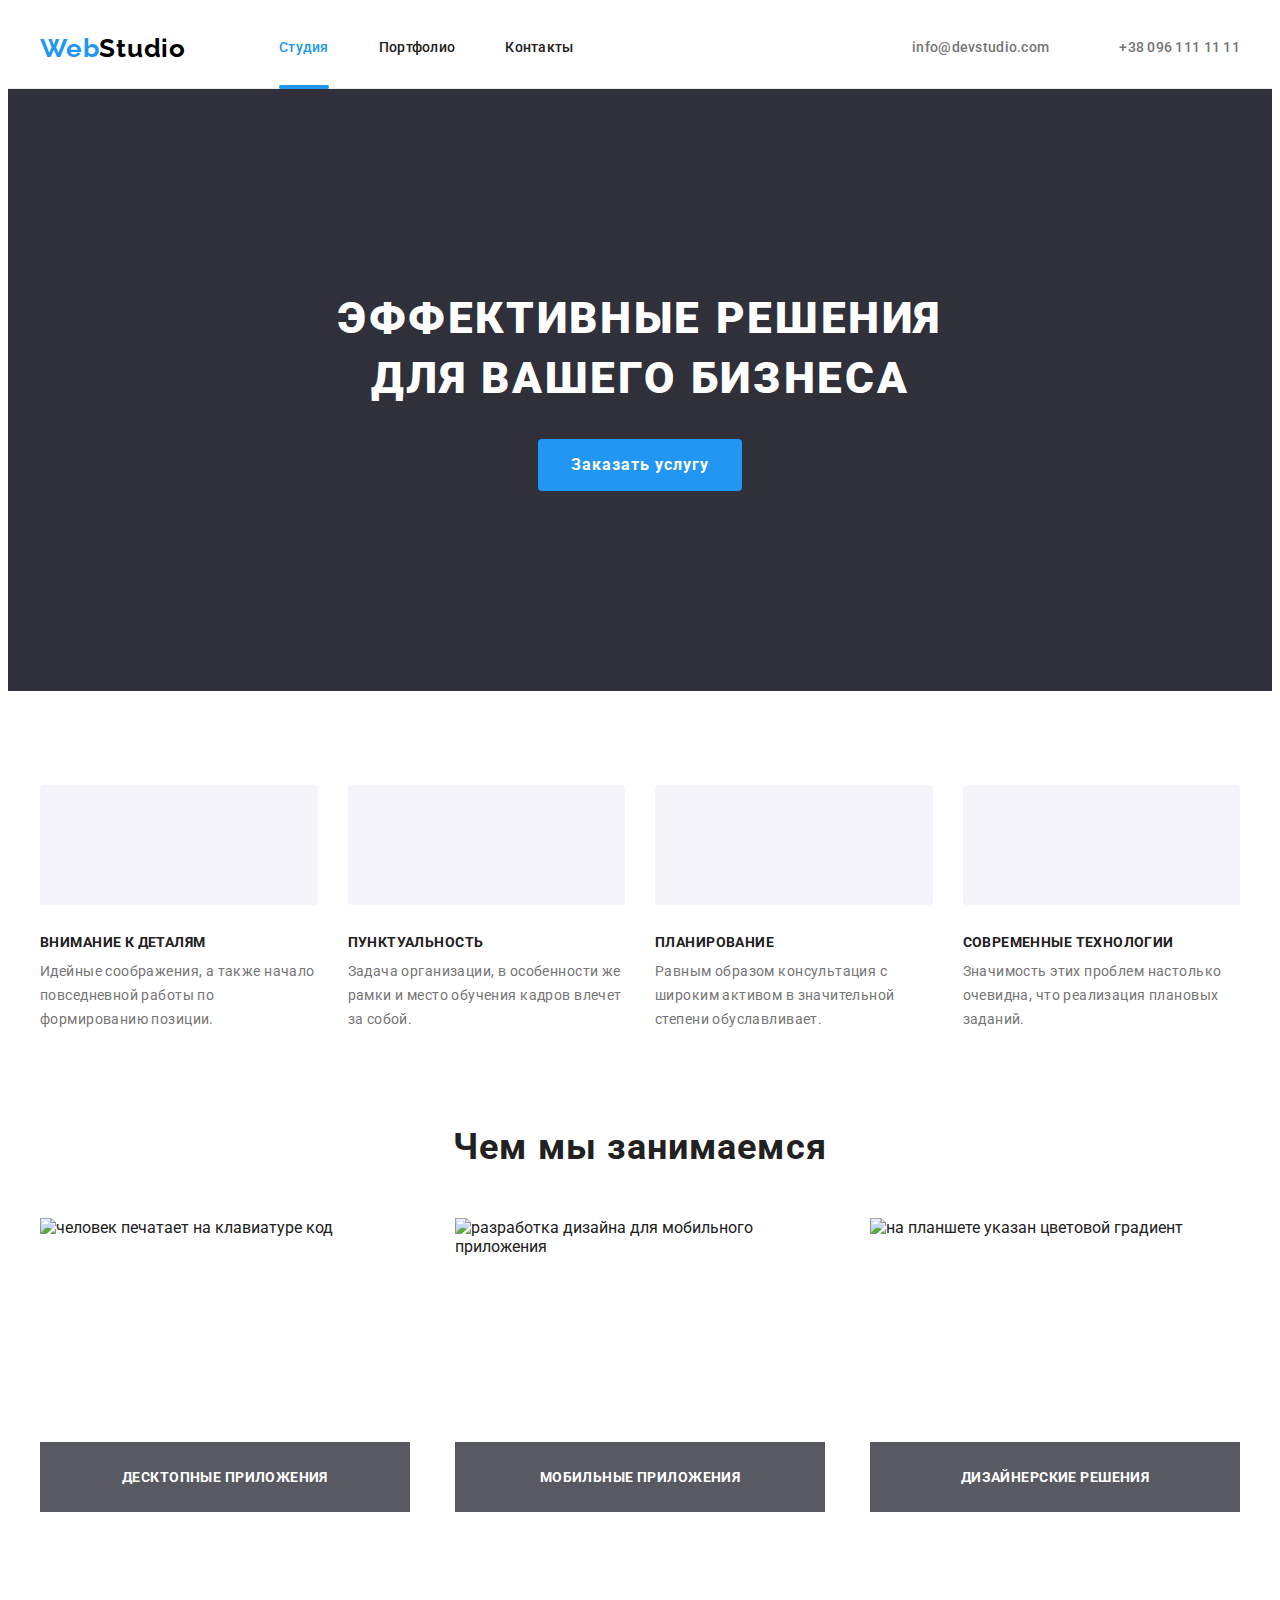
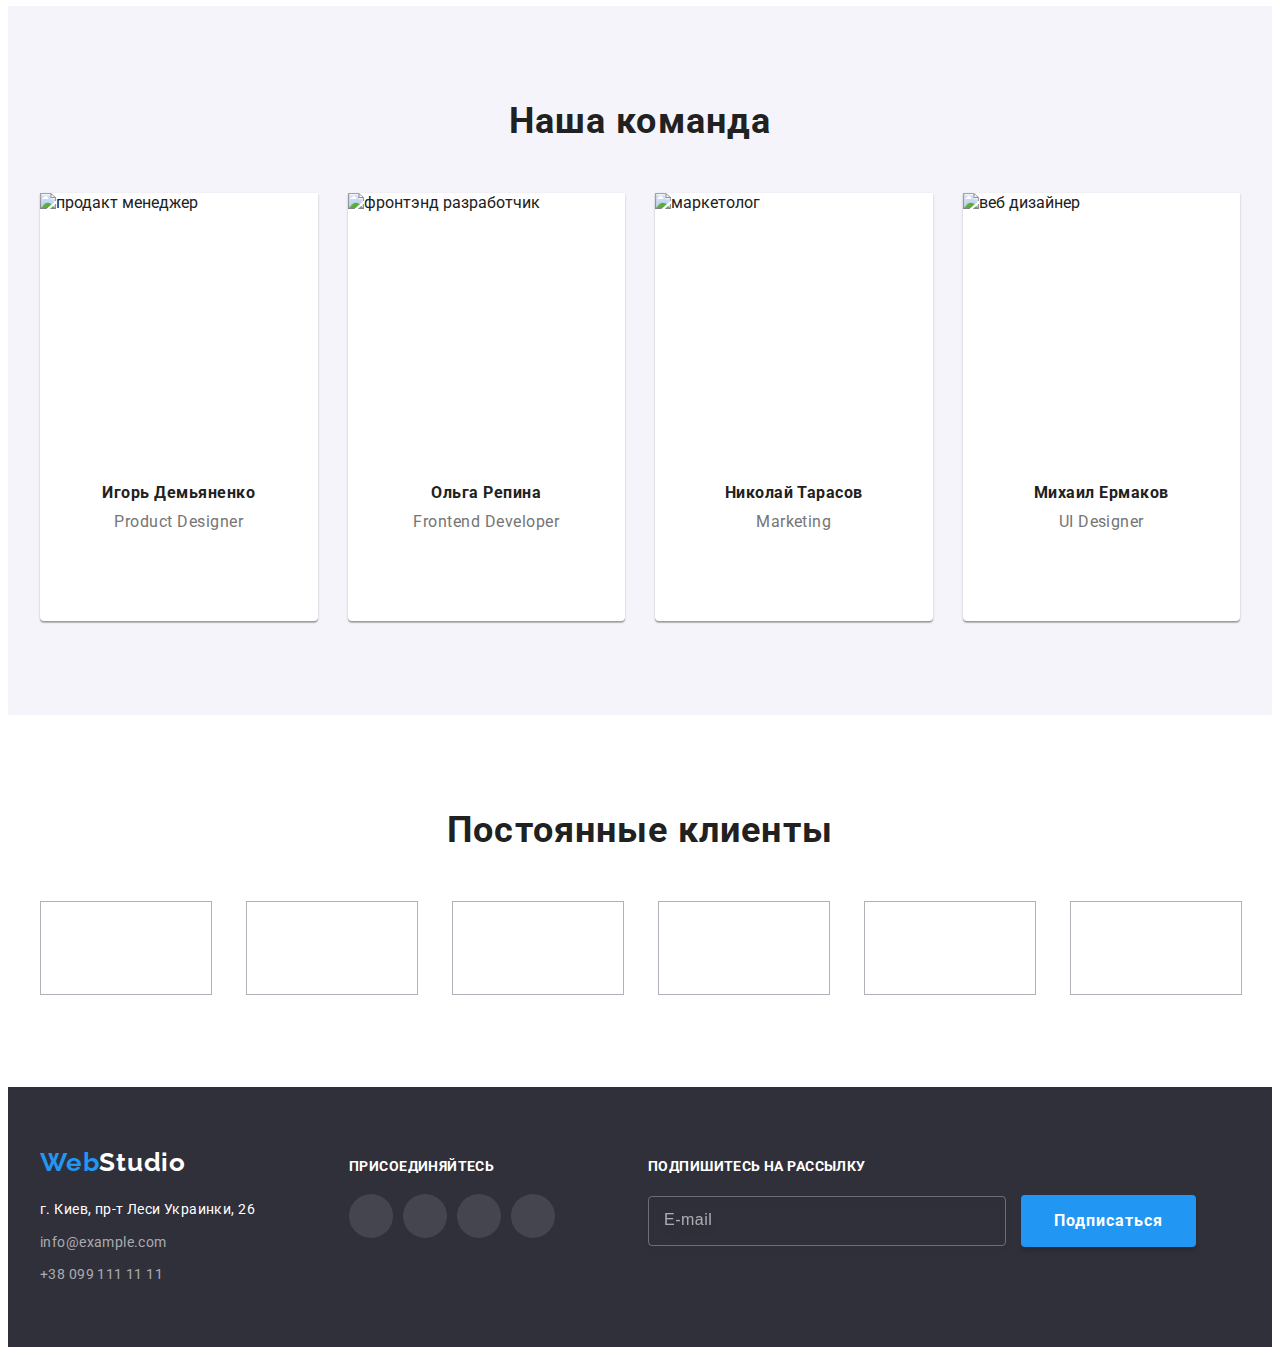
==== index.html @ 1ddbb9e0 "add form" ====
<!DOCTYPE html>
<html lang="ru">
<head>
    <meta charset="UTF-8">
    <meta http-equiv="X-UA-Compatible" content="IE=edge">
    <meta name="viewport" content="width=device-width, initial-scale=1.0">
    <title>Студия</title>
    <link rel="preconnect" href="https://fonts.googleapis.com">
    <link rel="preconnect" href="https://fonts.gstatic.com" crossorigin>
    <link href="https://fonts.googleapis.com/css2?family=Raleway:wght@700&family=Roboto:wght@400;500;700;900&display=swap"
      rel="stylesheet">
    <link rel="stylesheet" href="https://cdnjs.cloudflare.com/ajax/libs/modern-normalize/1.1.0/modern-normalize.min.css"
      integrity="sha512-wpPYUAdjBVSE4KJnH1VR1HeZfpl1ub8YT/NKx4PuQ5NmX2tKuGu6U/JRp5y+Y8XG2tV+wKQpNHVUX03MfMFn9Q=="
      crossorigin="anonymous" referrerpolicy="no-referrer" />
    <link rel="stylesheet" href="./css/styles.css">
</head>
<body>
  <!-- Шапка -->
    <header class="header">
      <div class="container nav">
      <a href="./" class="logo link"><span class="logo-text">Web</span><span class="logo-second-text">Studio</span></a>
       <nav class="header-nav">
           <ul class="nav-list list">
                <li class="nav-item">
                  <a class="nav-item-link link current" href="./index.html">Студия</a>
                </li>
                <li class="nav-item">
                  <a class="nav-item-link link" href="./portfolio.html">Портфолио</a>
                </li>
                <li class="nav-item">
                  <a class="nav-item-link link" href="">Контакты</a>
                </li>
           </ul >
       </nav>
      <ul class="header-list list">
        <li class="header-item">
          <a class="header-item-link link"  href="mailto:info@devstudio.com">
            <svg class="contact-icon" width="16" height="12">
            <use href="./images/icons.svg#icon-envelope"></use>
          </svg>info@devstudio.com</a>
        </li>
        <li class="header-item">
          <a class="header-item-link link" href="tel:+380961111111">
            <svg class="contact-icon" width="10" height="16">
            <use href="./images/icons.svg#icon-smartphone"></use>
          </svg>+38 096 111 11 11</a>
        </li>
      </ul>
      </div>
   </header> 

     <!-- Основной текст -->

   <main>

     <section class="hero-theme">
       <div class="container">
       <h1 class="hero-title">Эффективные решения для вашего бизнеса</h1>
      <button class="btn" type="button" data-modal-open>Заказать услугу</button>
      </div>
     </section>
     
      <section class="section-reason">
        <div class="container">
       <ul class="reason-list list">
         <li class="reason-item">
           <div class="reason-list-logo">
           <svg class="reason-logo">
            <use href="./images/icons.svg#icon-antenna"></use>
           </svg>
          </div>
           <h3 class="reason-title">Внимание к деталям</h3>
           <p class="reason-description">Идейные соображения, а также начало повседневной работы по формированию позиции.</p>
         </li>
        <li class="reason-item">
          <div class="reason-list-logo">
            <svg class="reason-logo">
              <use href="./images/icons.svg#icon-clock"></use>
            </svg>
          </div>
          <h3 class="reason-title">Пунктуальность</h3>
          <p class="reason-description">Задача организации, в особенности же рамки и место обучения кадров влечет за собой.</p>
        </li>
        <li class="reason-item">
          <div class="reason-list-logo">
            <svg class="reason-logo">
              <use href="./images/icons.svg#icon-diagram"></use>
            </svg>
          </div>
          <h3 class="reason-title">Планирование</h3>
          <p class="reason-description">Равным образом консультация с широким активом в значительной степени обуславливает.</p>
        </li>
        <li class="reason-item">
          <div class="reason-list-logo">
            <svg class="reason-logo">
              <use href="./images/icons.svg#icon-astronaut"></use>
            </svg>
          </div>
          <h3 class="reason-title">Современные технологии</h3>
          <p class="reason-description">Значимость этих проблем настолько очевидна, что реализация плановых заданий.</p>
        </li>
       </ul>
      </div>
     </section>

     <section class="section-work">
      <div class="container">
       <h2 class="work-title">Чем мы занимаемся</h2>
       <ul class="work-list list">
         <li class="work-item"><img class="no-gap" src="./images/box/box1.jpg" alt="человек печатает на клавиатуре код" width="370" height="294">
          <div class="wort-item-card">
          <h3 class="wort-item-text">Десктопные приложения</h3>
          </div>
        </li>
         <li class="work-item"><img class="no-gap" src="./images/box/box2.jpg" alt="разработка дизайна для мобильного приложения" width="370" height="294">
          <div class="wort-item-card">
          <h3 class="wort-item-text">Мобильные приложения</h3>
        </div>
      </li>
         <li class="work-item"><img class="no-gap" src="./images/box/box3.jpg" alt="на планшете указан цветовой градиент" width="370" height="294">
        <div class="wort-item-card">
          <h3 class="wort-item-text">Дизайнерские решения</h3>
        </div>
        </li>
       </ul>
      </div>
     </section>

     <!-- комрады -->

     <section class="section-team">
       <div class="container">
       <h2 class="team-title">Наша команда</h2>
       <ul class="team-list list">
         <li class="team-item"> <img class="no-gap" src="./images/comrad/pers1.jpg" alt="продакт менеджер" width="270" height="260">
          <div class="member">
          <h3 class="team-member">Игорь Демьяненко</h3>
          <p class="team-member-expert" lang="en">Product Designer</p>
          <ul class="member-social social-list list">
            <li class="social-item">
              <a href="" class="social-link link">
                <svg class="social-icon" width="20" height="20" >
                  <use href="./images/icons.svg#icon-instagram"></use>
                 </svg>
              </a>
            </li>
            <li class="social-item">
              <a href="" class="social-link link">
                <svg class="social-icon" width="20" height="20">
                  <use href="./images/icons.svg#icon-twitter"></use>
                </svg>
              </a>
            </li>
            <li class="social-item">
              <a href="" class="social-link link">
                <svg class="social-icon" width="20" height="20">
                  <use href="./images/icons.svg#icon-facebook"></use>
                </svg>
              </a>
            </li>
            <li class="social-item">
              <a href="" class="social-link link">
                <svg class="social-icon" width="20" height="20">
                  <use href="./images/icons.svg#icon-linkedin"></use>
                </svg>
              </a>
            </li>
          </ul>
          </div>
         </li>
        <li class="team-item"> <img class="no-gap" src="./images/comrad/pers2.jpg" alt="фронтэнд разработчик" width="270" height="260">
          <div class="member">
          <h3 class="team-member">Ольга Репина</h3>
          <p class="team-member-expert" lang="en">Frontend Developer</p>
          <ul class="member-social social-list list">
            <li class="social-item">
              <a href="" class="social-link link">
                <svg class="social-icon" width="20" height="20">
                  <use href="./images/icons.svg#icon-instagram"></use>
                </svg>
              </a>
            </li>
            <li class="social-item">
              <a href="" class="social-link link">
                <svg class="social-icon" width="20" height="20">
                  <use href="./images/icons.svg#icon-twitter"></use>
                </svg>
              </a>
            </li>
            <li class="social-item">
              <a href="" class="social-link link">
                <svg class="social-icon" width="20" height="20">
                  <use href="./images/icons.svg#icon-facebook"></use>
                </svg>
              </a>
            </li>
            <li class="social-item">
              <a href="" class="social-link link">
                <svg class="social-icon" width="20" height="20">
                  <use href="./images/icons.svg#icon-linkedin"></use>
                </svg>
              </a>
            </li>
          </ul>
            </div>
        </li>
        <li class="team-item"> <img class="no-gap" src="./images/comrad/pers3.jpg" alt="маркетолог" width="270" height="260">
          <div class="member">
          <h3 class="team-member">Николай Тарасов</h3>
          <p class="team-member-expert" lang="en">Marketing</p>
          <ul class="member-social social-list list">
            <li class="social-item">
              <a href="" class="social-link link">
                <svg class="social-icon" width="20" height="20">
                  <use href="./images/icons.svg#icon-instagram"></use>
                </svg>
              </a>
            </li>
            <li class="social-item">
              <a href="" class="social-link link">
                <svg class="social-icon" width="20" height="20">
                  <use href="./images/icons.svg#icon-twitter"></use>
                </svg>
              </a>
            </li>
            <li class="social-item">
              <a href="" class="social-link link">
                <svg class="social-icon" width="20" height="20">
                  <use href="./images/icons.svg#icon-facebook"></use>
                </svg>
              </a>
            </li>
            <li class="social-item">
              <a href="" class="social-link link">
                <svg class="social-icon" width="20" height="20">
                  <use href="./images/icons.svg#icon-linkedin"></use>
                </svg>
              </a>
            </li>
          </ul>
            </div>
        </li>
        <li class="team-item"> <img class="no-gap" src="./images/comrad/pers4.jpg" alt="веб дизайнер" width="270" height="260">
          <div class="member">
          <h3 class="team-member">Михаил Ермаков</h3>
          <p class="team-member-expert" lang="en">UI Designer</p>
          <ul class="member-social social-list list">
            <li class="social-item">
              <a href="" class="social-link link">
                <svg class="social-icon" width="20" height="20">
                  <use href="./images/icons.svg#icon-instagram"></use>
                </svg>
              </a>
            </li>
            <li class="social-item">
              <a href="" class="social-link link">
                <svg class="social-icon" width="20" height="20">
                  <use href="./images/icons.svg#icon-twitter"></use>
                </svg>
              </a>
            </li>
            <li class="social-item">
              <a href="" class="social-link link">
                <svg class="social-icon" width="20" height="20">
                  <use href="./images/icons.svg#icon-facebook"></use>
                </svg>
              </a>
            </li>
            <li class="social-item">
              <a href="" class="social-link link">
                <svg class="social-icon" width="20" height="20">
                  <use href="./images/icons.svg#icon-linkedin"></use>
                </svg>
              </a>
            </li>
          </ul>
            </div>
        </li>
      </ul>
      </div>
     </section>

     <section class="section-clients">
       <div class="container">
         <h2 class="team-title">Постоянные клиенты</h2>
         <ul class="clients-list list">
           <li class="clients-item">
             <a href="" class="clients-link link">
              <svg class="clients-icon" width="106" height="60">
                <use href="./images/icons.svg#icon-logo"></use>
              </svg>
             </a>
           </li>
          <li class="clients-item">
            <a href="" class="clients-link link">
              <svg class="clients-icon" width="106" height="60">
                <use href="./images/icons.svg#icon-logo-1"></use>
              </svg>
            </a>
          </li>
          <li class="clients-item">
            <a href="" class="clients-link link">
              <svg class="clients-icon" width="106" height="60">
                <use href="./images/icons.svg#icon-logo-2"></use>
              </svg>
            </a>
          </li>
          <li class="clients-item">
            <a href="" class="clients-link link">
              <svg class="clients-icon" width="106" height="60">
                <use href="./images/icons.svg#icon-logo-3"></use>
              </svg>
            </a>
          </li>
          <li class="clients-item">
            <a href="" class="clients-link link">
              <svg class="clients-icon" width="106" height="60">
                <use href="./images/icons.svg#icon-logo-4"></use>
              </svg>
            </a>
          </li>
          <li class="clients-item">
            <a href="" class="clients-link link">
              <svg class="clients-icon" width="106" height="60">
                <use href="./images/icons.svg#icon-logo-5"></use>
              </svg>
            </a>
          </li>
          </ul>

       </div>

     </section>

     <!------------------- FOOTER ----------------->

     <footer class="footer">
       <div class="container">
         <div class="footer-content">
           <div class="footer-contact">
      <a href="./" class="logo link"><span class="logo-text">Web</span><span class="logo-footer-text">Studio</span></a>
      <address class="footer-address">
        <ul class="contact-list list">
          <li class="contact-item"> <a class="contact-address-link link" href="https://goo.gl/maps/cuJfHsVGohi9QnA79">г. Киев, пр-т Леси Украинки, 26</a> </li>
          <li class="contact-item"> <a class="contact-link link" href="mailto:info@example.com">info@example.com</a> </li>
          <li class="contact-item"> <a class="contact-link link" href="tel:+380991111111">+38 099 111 11 11</a></li>
        </ul>
       </address>
      </div>
      <div class="form-social">
      <h3 class="footer-title">присоединяйтесь</h3>
      <ul class="member-social social-list list">
        <li class="footer-social">
          <a href="" class="footer-link link">
            <svg class="footer-icon" width="20" height="20">
              <use href="./images/icons.svg#icon-instagram"></use>
            </svg>
          </a>
        </li>
        <li class="footer-social">
          <a href="" class="footer-link link">
            <svg class="footer-icon" width="20" height="20">
              <use href="./images/icons.svg#icon-twitter"></use>
            </svg>
          </a>
        </li>
        <li class="footer-social">
          <a href="" class="footer-link link">
            <svg class="footer-icon" width="20" height="20">
              <use href="./images/icons.svg#icon-facebook"></use>
            </svg>
          </a>
        </li>
        <li class="footer-social">
          <a href="" class="footer-link link">
            <svg class="footer-icon" width="20" height="20">
              <use href="./images/icons.svg#icon-linkedin"></use>
            </svg>
          </a>
        </li>
      </ul>
</div>
      <form class="form" name="">
        <b class="make-do">Подпишитесь на рассылку</b>
        <div class="form-field">
          <label for="mail">
            <input class="form-input" type="email" name="email" id="mail" placeholder="E-mail">
          </label>
          <button class="btn button-form" type="submit">Подписаться</button>
        </div>
      </form>
      </div>
      </div>
     </footer>



     <div class="backdrop is-hidden" data-modal>
       <div class="modal">
         <button class="btn-close" type="button" data-modal-close >
          <svg class="close-icon" width="30" height="30">
            <use href="./images/icons.svg#icon-close"></use>
          </svg>
         </button>
         
       </div>
     </div>

 </main>
<script src="./js/modal.js"></script>
</body>
</html>
---- css/styles.css ----
/* #2196F3 */
/* #212121 */
/* #757575 */
/* #FFFFFF */
/* rgba(255, 255, 255, 0.6); */
/* #000000 */
/* #F5F4FA */

:root {
  --main-title-color: #ffffff;
  --secondary-title-color: #212121;
  --main-text-color: #757575;
  --accent-color: #2196f3;
  --transition: 250ms cubic-bezier(0.4, 0, 0.2, 1);
}

body {
  font-family: "Roboto", sans-serif;
  color: #212121;
}

p,
h1,
h2,
h3,
h4 {
  margin-top: 0;
  margin-bottom: 0;
}

button {
  cursor: pointer;
  border: 1px solid transparent;
}
.list {
  list-style: none;
  margin: 0;
  padding: 0;
}

.link {
  text-decoration: none;
}

.container {
  width: 1200px;
  padding: 0 15px;
  margin: 0 auto;
}

/* ----------------HEADER------------------- */
.header {
  border-bottom: 1px solid #ececec;
}
.nav {
  display: flex;
  align-items: center;
}
.logo {
  font-family: "Raleway";
  font-weight: 700;
  font-size: 26px;
  line-height: 1.19;
  letter-spacing: 0.03em;
  margin-right: 93px;
}
.logo-text {
  color: #2196f3;
}

.logo-second-text {
  color: #000000;
}
.header-nav {
  display: flex;
}
.nav-list {
  display: flex;
}
.nav-item:not(:last-child) {
  margin-right: 50px;
}

.nav-item-link {
  display: block;
  position: relative;
  padding-top: 32px;
  padding-bottom: 32px;
  font-weight: 500;
  font-size: 14px;
  line-height: 1.14;
  letter-spacing: 0.02em;
  color: var(--secondary-title-color);
  transition: color var(--transition);
}
.nav-item-link.current::after {
  content: "";
  display: block;
  position: absolute;
  left: 0;
  bottom: -1px;
  width: 100%;
  height: 4px;
  border-radius: 2px;
  background-color: #2196f3;
}

.nav-item-link:hover,
.nav-item-link:focus {
  color: var(--accent-color);
}

.nav-item-link.current {
  color: #2196f3;
}
.header-list {
  display: flex;
  margin-left: auto;
}
.header-item {
  display: block;
}
.header-item:first-child {
  margin-right: 50px;
}
.header-item-link {
  font-weight: 500;
  font-size: 14px;
  line-height: 1.14;
  letter-spacing: 0.02em;
  color: var(--main-text-color);
  display: flex;
  align-items: center;
  justify-content: center;
  transition: color var(--transition);
}

.header-item-link:hover,
.header-item-link:focus {
  color: var(--accent-color);
}
.header-item-link:hover .contact-icon,
.header-item-link:focus .contact-icon {
  fill: currentColor;
}
.contact-icon {
  margin-right: 10px;
  fill: #757575;
  transition: fill var(--transition);
}
/* -------------------MAIN SECTION--------------------- */

.hero-theme {
  text-align: center;
  background-color: #2f303a;
  background-image: linear-gradient(
      rgba(47, 48, 58, 0.4),
      rgba(47, 48, 58, 0.4)
    ),
    url(../images/background.jpg);
  max-width: 1600px;
  margin: 0 auto;
  background-repeat: no-repeat;
  background-position: center;
  background-size: cover;
  padding-top: 200px;
  padding-bottom: 200px;
}

.hero-title {
  margin-top: 0;
  margin-bottom: 30px;
  font-weight: 900;
  font-size: 44px;
  line-height: 1.36;
  letter-spacing: 0.06em;
  text-transform: uppercase;
  color: var(--main-title-color);

  width: 696px;
  display: block;
  margin-left: auto;
  margin-right: auto;
}

.btn {
  font-family: "Roboto";
  font-weight: 700;
  font-size: 16px;
  line-height: 1.87;
  align-items: center;
  letter-spacing: 0.06em;
  color: #ffffff;
  background-color: #2196f3;
  padding: 10px 32px;
  border-radius: 4px;
}
.section-reason {
  padding-top: 94px;
  padding-bottom: 94px;
}
.reason-list {
  display: flex;
  margin-right: -30px;
}
.reason-item {
  margin-right: 30px;
  flex-basis: calc((100% - 120px) / 4);
}
.reason-item:last-child {
  margin-right: 0;
}

.reason-title {
  font-weight: bold;
  font-size: 14px;
  line-height: 1.14;
  letter-spacing: 0.03em;
  text-transform: uppercase;
  color: var(--secondary-title-color);
  margin-bottom: 10px;
}

.reason-description {
  font-size: 14px;
  line-height: 1.71;
  letter-spacing: 0.03em;
  color: var(--main-text-color);
}
.section-work {
  padding-bottom: 94px;
}
.reason-list-logo {
  display: flex;
  justify-content: center;
  align-items: center;
  height: 120px;

  background-color: #f5f4fa;
  border-radius: 4px;
  border: none;
  margin-bottom: 30px;
}
.reason-logo {
  width: 70px;
  height: 70px;
}

.work-list {
  display: flex;
  justify-content: space-between;
}
.no-gap {
  display: block;
}
.work-item {
  position: relative;
}
.wort-item-card {
  display: flex;
  position: absolute;
  left: 0;
  bottom: 0;
  width: 100%;
  height: 70px;
  justify-content: center;
  align-items: center;

  background-color: rgba(47, 48, 58, 0.8);
}
.wort-item-text {
  font-size: 14px;
  line-height: calc(16 / 14);
  text-align: center;
  letter-spacing: 0.03em;
  text-transform: uppercase;
  color: #ffffff;
}
.section-team {
  padding-top: 94px;
  padding-bottom: 94px;
  background-color: #f5f4fa;
}
.work-title,
.team-title {
  font-size: 36px;
  line-height: 1.17;
  text-align: center;
  letter-spacing: 0.03em;
  color: var(--secondary-title-color);
  margin-bottom: 50px;
}
.team-list {
  display: flex;
  margin-right: -30px;
}
.team-item {
  margin-right: 30px;
  flex-basis: calc((100% - 120px) / 4);
  /* text-align: center; */
  background: #ffffff;
  box-shadow: 0px 1px 3px rgba(0, 0, 0, 0.12), 0px 1px 1px rgba(0, 0, 0, 0.14),
    0px 2px 1px rgba(0, 0, 0, 0.2);
  border-radius: 0px 0px 4px 4px;
}
.team-item:last-child {
  margin-right: 0;
}
.member {
  padding: 30px 32px;
  text-align: center;
}
.team-member {
  font-size: 16px;
  line-height: 1.19;
  text-align: center;
  letter-spacing: 0.03em;
  color: var(--secondary-title-color);
  margin-bottom: 10px;
}

.team-member-expert {
  font-size: 16px;
  line-height: 1.19;
  letter-spacing: 0.03em;
  color: var(--main-text-color);
  margin-bottom: 16px;
}
.social-list {
  display: flex;
}

.social-item:not(:last-child) {
  margin-right: 10px;
}
.social-link {
  width: 44px;
  height: 44px;
  display: flex;
  align-items: center;
  justify-content: center;
  border-radius: 50%;
  background-color: #ffffff;
  transition: background-color var(--transition);
}
.social-link:hover .social-icon,
.social-link:focus .social-icon {
  fill: #ffffff;
}
.social-link:hover,
.social-link:focus {
  background-color: var(--accent-color);
}
.social-icon {
  fill: #afb1b8;
  transition: fill var(--transition);
}

.section-clients {
  padding-top: 94px;
  padding-bottom: 94px;
}
.clients-list {
  display: flex;
  justify-content: space-between;
}
.clients-item {
  width: 170px;
  height: 92px;
}
.clients-link {
  width: 100%;
  height: 100%;
  display: flex;
  align-items: center;
  justify-content: center;
  border: 1px solid #afb1b8;
  transition: border-color var(--transition);
}
.clients-icon {
  fill: #afb1b8;
  transition: fill var(--transition);
}
.clients-link:hover .clients-icon,
.clients-link:focus .clients-icon {
  fill: var(--accent-color);
}
.clients-link:hover,
.clients-link:focus {
  border-color: var(--accent-color);
}

/* -----------PORTFOLIO LIST---------- */
.section-portfolio {
  padding-top: 94px;
  padding-bottom: 94px;
}

.portfolio-nav-list {
  display: flex;
  justify-content: center;
  margin-bottom: 50px;
}

.portfolio-nav-item:not(:last-child) {
  margin-right: 8px;
}
.btn-porfolio {
  font-family: "Roboto";
  font-weight: 500;
  font-size: 16px;
  line-height: 1.62;
  text-align: center;
  letter-spacing: 0.03em;
  color: #212121;
  background-color: #f5f4fa;

  padding: 6px 22px;
  border-radius: 4px;

  transition: color var(--transition), background-color var(--transition),
    box-shadow var(--transition);
}

.btn-porfolio:hover,
.btn-porfolio:focus {
  color: var(--main-title-color);
  background-color: var(--accent-color);
  box-shadow: 0px 3px 1px rgba(0, 0, 0, 0.1), 0px 1px 2px rgba(0, 0, 0, 0.08),
    0px 2px 2px rgba(0, 0, 0, 0.12);
}

.portfolio-work-list {
  display: flex;
  flex-wrap: wrap;
  margin-top: -30px;
  margin-left: -30px;
}

.summary {
  padding: 20px 24px;
  border-left: 1px solid #eeeeee;
  border-bottom: 1px solid #eeeeee;
  border-right: 1px solid #eeeeee;
}

.portfolio-work-item {
  margin-top: 30px;
  margin-left: 30px;
  flex-basis: calc((100% - 90px) / 3);
  transition: box-shadow var(--transition);
}
.portfolio-work-card {
  position: relative;
  overflow: hidden;
}
.portfolio-overlay {
  display: block;
  content: "";
  position: absolute;
  top: 0;
  left: 0;
  width: 100%;
  height: 100%;
  padding: 63px 24px;
  transform: translateY(100%);

  font-size: 18px;
  line-height: calc(28 / 18);
  letter-spacing: 0.03em;

  color: #ffffff;
  background-color: rgba(33, 150, 243, 0.9);
  transition: transform var(--transition);
}
.portfolio-work-item:hover .portfolio-overlay {
  transform: translateY(0);
}
.portfolio-work-item:hover,
.portfolio-work-item:focus {
  box-shadow: 0px 1px 1px rgba(0, 0, 0, 0.12), 0px 4px 4px rgba(0, 0, 0, 0.06),
    1px 4px 6px rgba(0, 0, 0, 0.16);
}
.portfolio-work-name {
  font-size: 18px;
  line-height: 2;
  letter-spacing: 0.06em;
  color: var(--secondary-title-color);
  /* padding-top: 20px; */
  padding-bottom: 4px;
}
.portfolio-work-unit {
  font-size: 16px;
  line-height: 1.87;
  letter-spacing: 0.03em;
  color: var(--main-text-color);
}

/* -------------FOOTER------------------ */
.footer {
  background-color: #2f303a;
  padding-top: 60px;
  padding-bottom: 60px;
}

.logo-footer-text {
  color: #ffffff;
}
.contact-list {
  margin-top: 20px;
}
.contact-item {
  margin-bottom: 9px;
}
.contact-item:last-child {
  margin-bottom: 0;
}

.contact-address-link {
  font-style: normal;
  font-size: 14px;
  line-height: 1.71;
  letter-spacing: 0.03em;
  color: #ffffff;
  transition: color var(--transition);
}

.contact-address-link:hover,
.contact-address-link:focus {
  color: var(--accent-color);
}

.contact-link:hover,
.contact-link:focus {
  color: var(--accent-color);
}

.contact-link {
  font-style: normal;
  font-size: 14px;
  line-height: 1.71;
  letter-spacing: 0.03em;
  color: rgba(255, 255, 255, 0.6);
}
.footer-contact {
  margin-right: 70px;
}
.footer-title {
  font-size: 14px;
  line-height: calc(16 / 14);
  letter-spacing: 0.03em;
  text-transform: uppercase;
  color: #ffffff;
  margin-bottom: 20px;
}
.footer-content {
  display: flex;
  align-items: baseline;
}
.footer-icon {
  fill: #ffffff;
}
.footer-social .social-link {
  background-color: rgba(255, 255, 255, 0.1);
  transition: background-color var(--transition);
}
.footer-social:not(:last-child) {
  margin-right: 10px;
}
.footer-social:hover .social-link,
.footer-social:focus .social-link {
  background-color: var(--accent-color);
}
.footer-link {
  width: 44px;
  height: 44px;
  display: flex;
  align-items: center;
  justify-content: center;
  border-radius: 50%;
  background-color: rgba(255, 255, 255, 0.1);
  transition: background-color var(--transition);
}

.footer-link:hover,
.footer-link:focus {
  background-color: var(--accent-color);
}
.footer-icon {
  fill: #ffffff;
}
.form-social {
  margin-right: 93px;
}
.make-do {
  font-weight: bold;
  font-size: 14px;
  line-height: calc(16 / 14);
  letter-spacing: 0.03em;
  text-transform: uppercase;
  color: #ffffff;
}
.form-field {
  display: flex;
  margin-top: 20px;
  justify-content: center;
  align-items: center;
}
.form-input {
  display: flex;
  height: 50px;
  width: 358px;
  padding: 15px;
  margin-right: 15px;

  background-color: transparent;
  color: rgba(255, 255, 255, 0.6);
  border: 1px solid rgba(255, 255, 255, 0.3);
  box-sizing: border-box;
  filter: drop-shadow(0px 4px 4px rgba(0, 0, 0, 0.15));
  border-radius: 4px;
}

.form-input::placeholder {
  font-size: 16px;
  line-height: calc(20 / 16);
  align-items: center;
  letter-spacing: 0.03em;

  color: rgba(255, 255, 255, 0.6);
}
.button-form {
  box-shadow: 0px 4px 4px rgba(0, 0, 0, 0.15);
}

.backdrop {
  position: fixed;
  width: 100vw;
  height: 100vh;
  background-color: rgba(0, 0, 0, 0.2);
  top: 0;
  transition: opacity 250ms, transform 250ms, visibility 250ms;
}
.modal {
  position: absolute;
  width: 528px;
  height: 580px;
  top: 50%;
  left: 50%;
  transform: translate(-50%, -50%);
  background-color: #ffffff;
}
.btn-close {
  background-color: unset;
  position: absolute;
  top: 8px;
  right: 8px;
}
.backdrop.is-hidden {
  opacity: 0;
  visibility: hidden;
  pointer-events: none;
  transform: scale(50%, 50%);
}
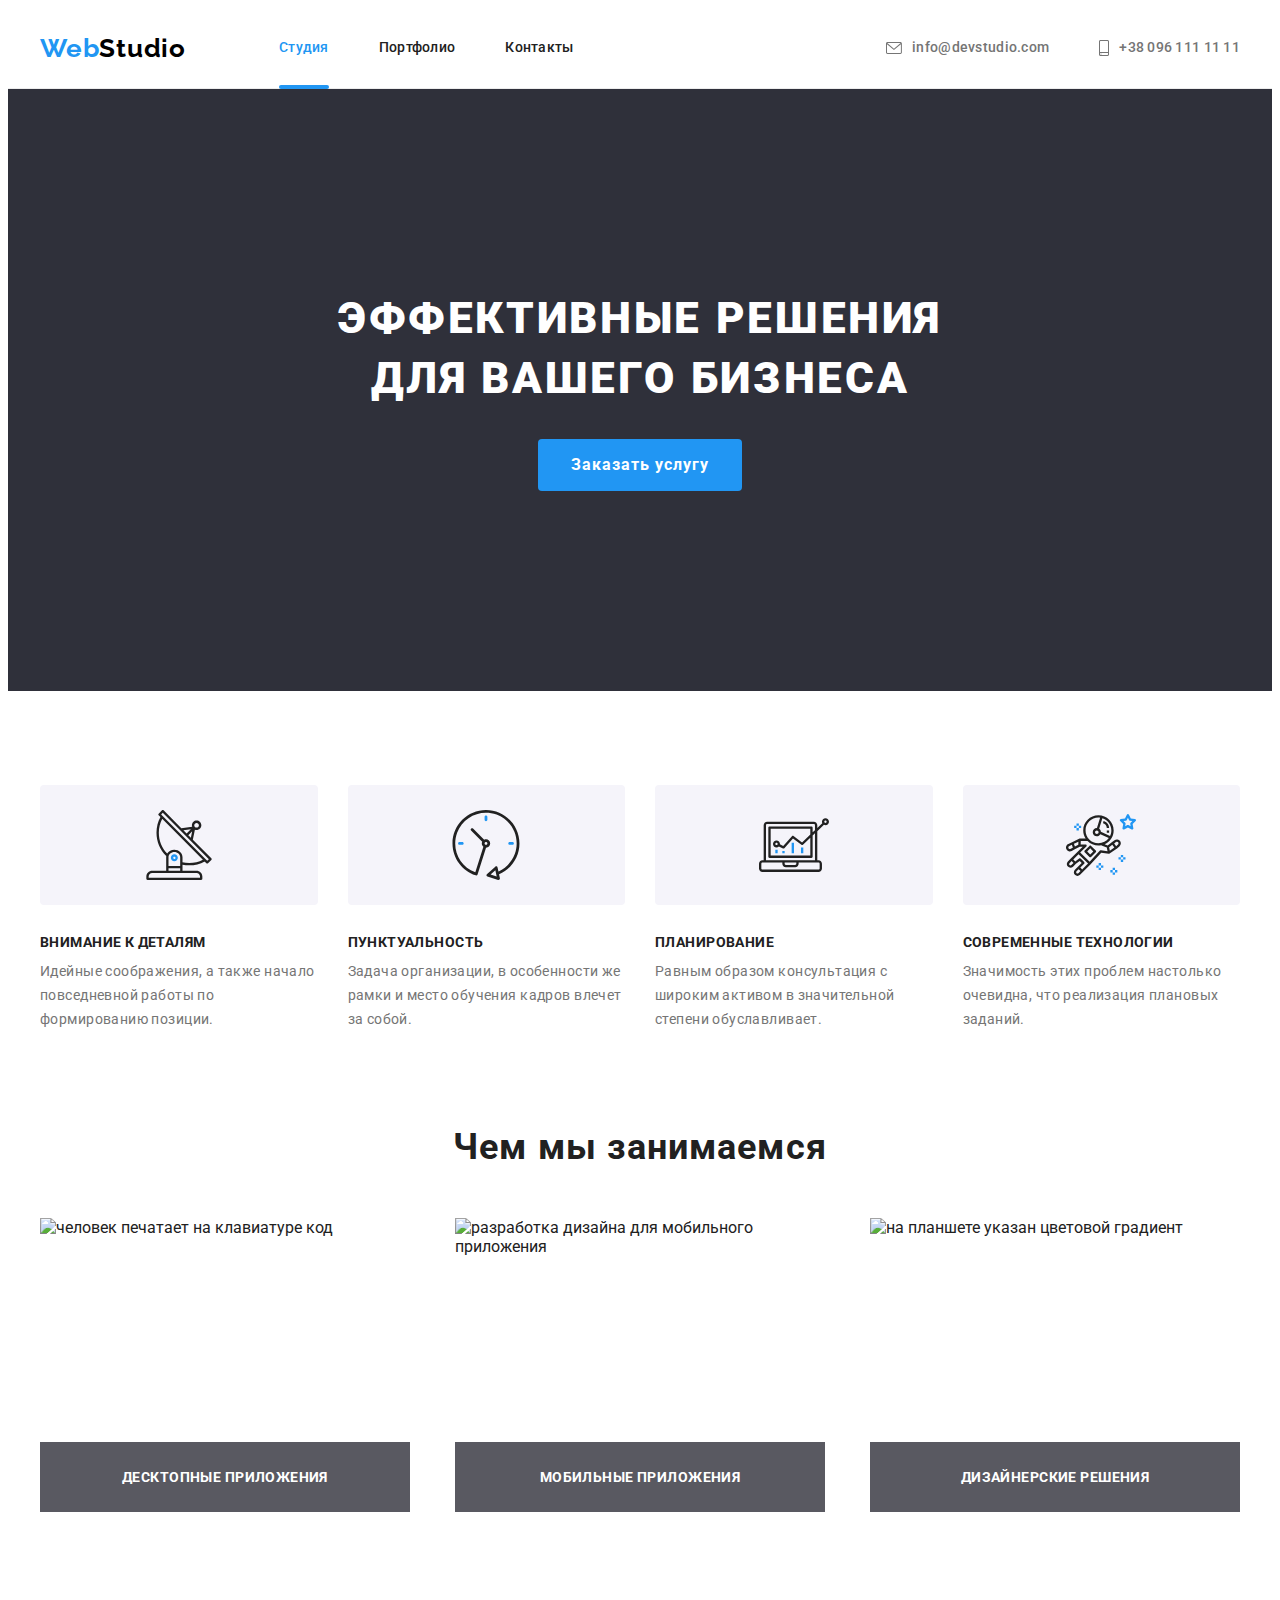
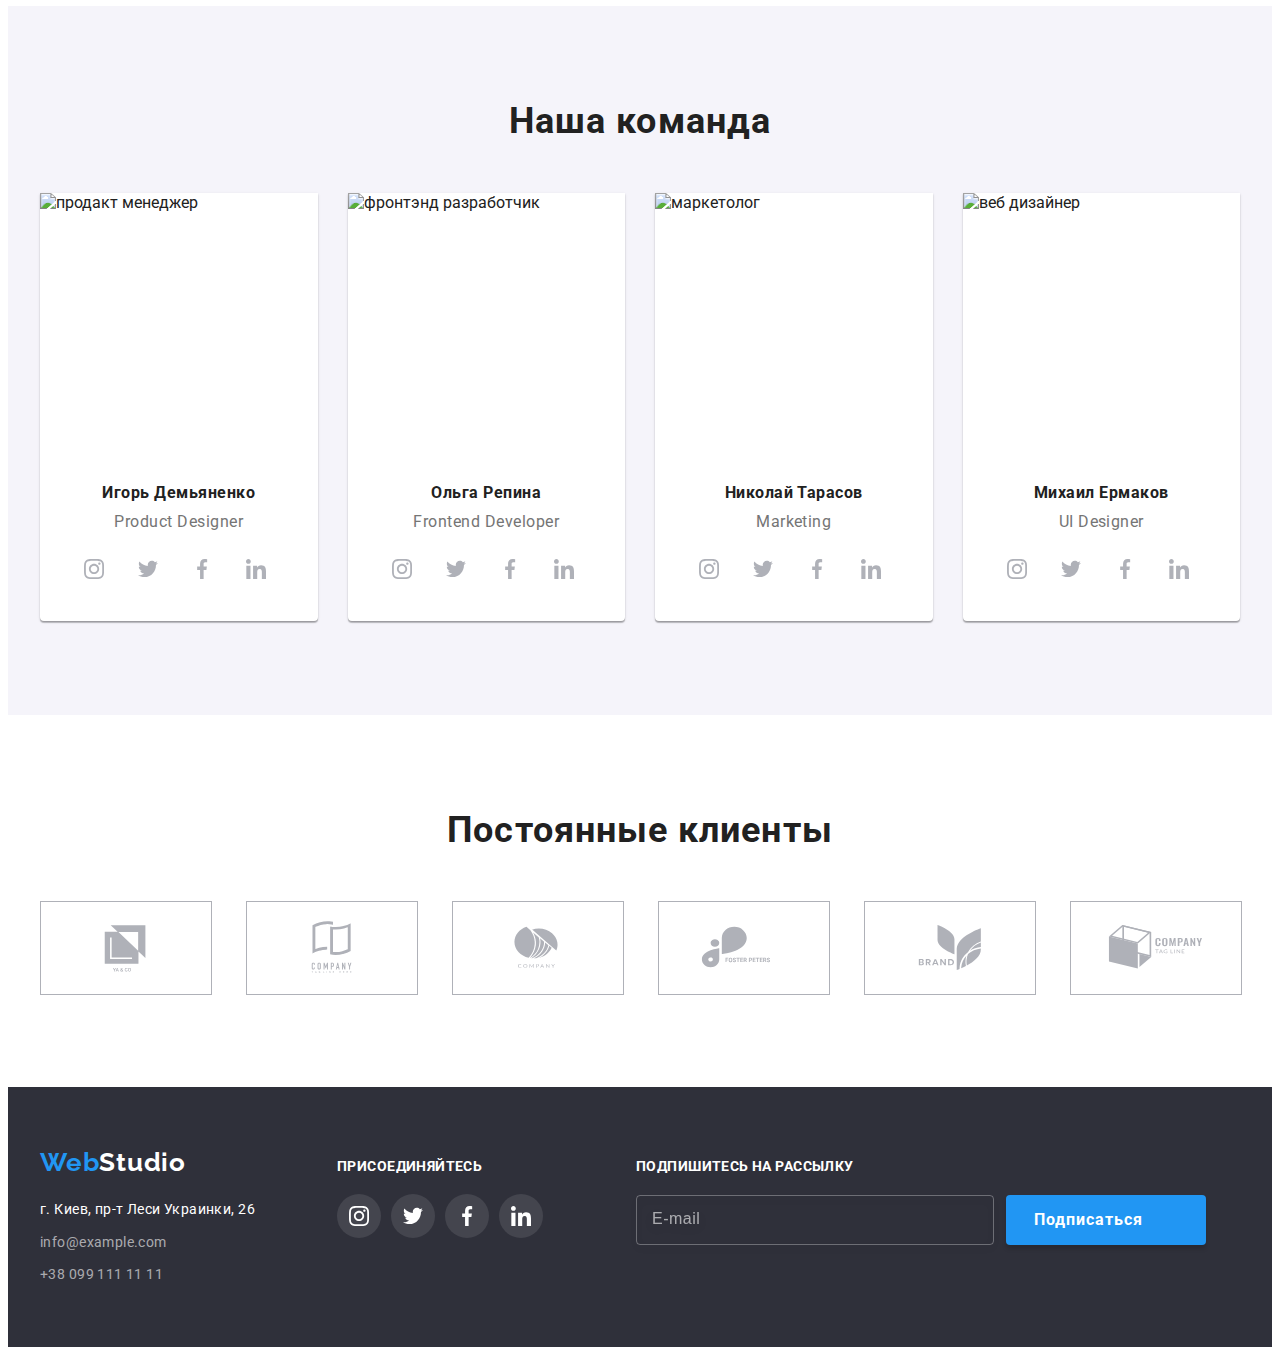
==== commit 5030015c: "add focus" ====
--- a/index.html
+++ b/index.html
@@ -332,7 +332,7 @@
 
      </section>
 
-     <!------------------- FOOTER ----------------->
+    
 
      <footer class="footer">
        <div class="container">
@@ -341,7 +341,7 @@
       <a href="./" class="logo link"><span class="logo-text">Web</span><span class="logo-footer-text">Studio</span></a>
       <address class="footer-address">
         <ul class="contact-list list">
-          <li class="contact-item"> <a class="contact-address-link link" href="https://goo.gl/maps/cuJfHsVGohi9QnA79">г. Киев, пр-т Леси Украинки, 26</a> </li>
+          <li class="contact-item"> <a class="contact-address-link link" href="https://goo.gl/maps/cuJfHsVGohi9QnA79">г. Киев, пр-т Леси Украинки, 26</a></li>
           <li class="contact-item"> <a class="contact-link link" href="mailto:info@example.com">info@example.com</a> </li>
           <li class="contact-item"> <a class="contact-link link" href="tel:+380991111111">+38 099 111 11 11</a></li>
         </ul>
@@ -380,12 +380,10 @@
         </li>
       </ul>
 </div>
-      <form class="form" name="">
+      <form action="#" class="form">
         <b class="make-do">Подпишитесь на рассылку</b>
         <div class="form-field">
-          <label for="mail">
-            <input class="form-input" type="email" name="email" id="mail" placeholder="E-mail">
-          </label>
+          <input class="form-input" type="email" name="email" placeholder="E-mail">
           <button class="btn button-form" type="submit">Подписаться</button>
         </div>
       </form>
@@ -398,10 +396,55 @@
      <div class="backdrop is-hidden" data-modal>
        <div class="modal">
          <button class="btn-close" type="button" data-modal-close >
-          <svg class="close-icon" width="30" height="30">
-            <use href="./images/icons.svg#icon-close"></use>
+          <svg class="close-icon" width="11" height="11">
+            <use href="./images/icons.svg#icon-close-modal"></use>
           </svg>
-         </button>
+        </button>
+        <form action="#" class="modal-form">
+          <b class="modal-title">Оставьте свои данные, мы вам перезвоним</b>
+          <div class="modal-form-field">
+            <label for="input-name" class="modal-form-label">Имя</label>
+            <span class="input-wrap">
+              <input type="text" name="username" id="input-name" class="modal-form-input">
+              <svg class="modal-form-icon" width="15" height="15">
+                <use href="./images/icons.svg#icon-user"></use>
+              </svg>
+            </span>
+            </div>
+          <div class="modal-form-field">
+            <label for="input-tel" class="modal-form-label">Телефон</label>
+            <span class="input-wrap">
+              <input type="tel" name="tel" id="input-tel" class="modal-form-input">
+            <svg class="modal-form-icon" width="15" height="15">
+              <use href="./images/icons.svg#icon-tel"></use>
+            </svg>
+          </span>
+        </div>
+          <div class="modal-form-field">
+            <label for="input-post" class="modal-form-label">Почта</label>
+            <span class="input-wrap">
+              <input type="email" name="post" id="input-post" class="modal-form-input">
+              <svg class="modal-form-icon" width="15" height="15">
+                <use href="./images/icons.svg#icon-post"></use>
+              </svg>
+            </span>
+            </div>
+          <div class="modal-form-field">
+            <label for="input-comment" class="modal-form-label">Комментарий</label>
+            <textarea name="comment" id="input-comment" placeholder="Введите текст" class="modal-text"></textarea>
+          </div>
+          <div class="modal-form-field">
+            <input type="checkbox" id="check" class="checkbox visually-hidden" name="policy">
+            <label class="modal-policy check-label" for="check">
+            <span class="icon-check">
+              <svg>
+                <use href="./images/icons.svg#icon-vector"></use>
+              </svg>
+            </span>
+              <span>Соглашаюсь с рассылкой и принимаю <a href="" class="input-policy"> Условия договора</a></span></label>
+          </div>
+          <button class="btn modal-button" type="submit">Отправить</button>
+        </form>
          
        </div>
      </div>
--- a/css/styles.css
+++ b/css/styles.css
@@ -62,6 +62,8 @@
   font-size: 26px;
   line-height: 1.19;
   letter-spacing: 0.03em;
+}
+.nav > .logo {
   margin-right: 93px;
 }
 .logo-text {
@@ -543,7 +545,7 @@
   color: rgba(255, 255, 255, 0.6);
 }
 .footer-contact {
-  margin-right: 70px;
+  margin-right: 82px;
 }
 .footer-title {
   font-size: 14px;
@@ -611,7 +613,7 @@
   height: 50px;
   width: 358px;
   padding: 15px;
-  margin-right: 15px;
+  margin-right: 12px;
 
   background-color: transparent;
   color: rgba(255, 255, 255, 0.6);
@@ -619,6 +621,7 @@
   box-sizing: border-box;
   filter: drop-shadow(0px 4px 4px rgba(0, 0, 0, 0.15));
   border-radius: 4px;
+  outline: none;
 }
 
 .form-input::placeholder {
@@ -631,8 +634,19 @@
 }
 .button-form {
   box-shadow: 0px 4px 4px rgba(0, 0, 0, 0.15);
-}
-
+  display: flex;
+  padding: 10px 28px;
+  border: none;
+}
+
+.button-form::after {
+  content: "";
+  width: 25px;
+  height: 25px;
+  margin-left: 10px;
+  background-image: url(../images/icon-send.png);
+  background-size: contain;
+}
 .backdrop {
   position: fixed;
   width: 100vw;
@@ -648,13 +662,148 @@
   top: 50%;
   left: 50%;
   transform: translate(-50%, -50%);
+  padding: 40px;
   background-color: #ffffff;
+}
+.modal-title {
+  display: block;
+  margin-bottom: 12px;
+  font-size: 20px;
+  line-height: calc(23 / 20);
+  text-align: center;
+  letter-spacing: 0.03em;
+}
+.modal-form-input {
+  width: 100%;
+  height: 40px;
+  border: 1px solid rgba(33, 33, 33, 0.2);
+  border-radius: 4px;
+  padding-left: 42px;
+  transition: border-color 250ms cubic-bezier(0.4, 0, 0.2, 1);
+}
+
+.modal-form-label {
+  margin-bottom: 4px;
+  display: block;
+  font-size: 12px;
+  line-height: calc(14 / 12);
+  letter-spacing: 0.01em;
+
+  color: var(--main-text-color);
+}
+.modal-form-field {
+  margin-bottom: 10px;
+}
+.input-wrap {
+  display: block;
+  position: relative;
+  transition: fill 250ms cubic-bezier(0.4, 0, 0.2, 1);
+}
+/* .modal-form-input:hover {
+  border-color: var(--accent-color);
+  outline: none;
+} */
+.modal-form-input:focus-within,
+.input-wrap:focus-within,
+.modal-text:focus-within {
+  border-color: var(--accent-color);
+  outline: none;
+  fill: var(--accent-color);
+}
+/* .input-wrap:hover {
+  fill: var(--accent-color);
+} */
+
+.modal-form-icon {
+  position: absolute;
+  left: 12px;
+  top: 50%;
+  transform: translateY(-50%);
+}
+.modal-text {
+  width: 100%;
+  height: 120px;
+  border: 1px solid rgba(33, 33, 33, 0.2);
+  border-radius: 4px;
+  padding: 12px 16px;
+  resize: none;
+}
+.modal-text::placeholder {
+  font-size: 12px;
+  line-height: calc(16 / 14);
+  letter-spacing: 0.01em;
+
+  color: rgba(117, 117, 117, 0.5);
+}
+.modal-policy {
+  font-size: 14px;
+  line-height: calc(24 / 14);
+  letter-spacing: 0.03em;
+
+  color: #757575;
+}
+.input-policy {
+  text-decoration-line: underline;
+  color: #2196f3;
+}
+.check-label {
+  display: flex;
+  align-items: center;
+}
+.visually-hidden {
+  position: absolute;
+  width: 1px;
+  height: 1px;
+  margin: -1px;
+  padding: 0;
+  overflow: hidden;
+  border: 0;
+  clip: rect(0 0 0 0);
+}
+
+.icon-check {
+  width: 16px;
+  height: 15px;
+  border: 2px solid #000000;
+  border-radius: 2px;
+  margin-right: 8px;
+  display: flex;
+  justify-content: center;
+  align-items: center;
+}
+
+.checkbox:checked + .check-label > .icon-check {
+  background-color: var(--accent-color);
+  border: none;
+}
+.checkbox:focus-within + .check-label > .icon-check {
+  background-color: var(--accent-color);
+  border: none;
+}
+.modal-form-field:nth-child(6) {
+  margin-bottom: 30px;
+}
+.modal-button {
+  display: block;
+  margin: 0 auto;
+  width: 200px;
+  outline: none;
+  box-shadow: 0px 4px 4px rgba(0, 0, 0, 0.15);
 }
 .btn-close {
   background-color: unset;
   position: absolute;
   top: 8px;
   right: 8px;
+  outline: none;
+  width: 30px;
+  height: 30px;
+  border-radius: 50%;
+  border: 1px solid rgba(0, 0, 0, 0.1);
+  transition: fill 250ms cubic-bezier(0.4, 0, 0.2, 1);
+}
+.btn-close:focus-within {
+  fill: var(--accent-color);
 }
 .backdrop.is-hidden {
   opacity: 0;
